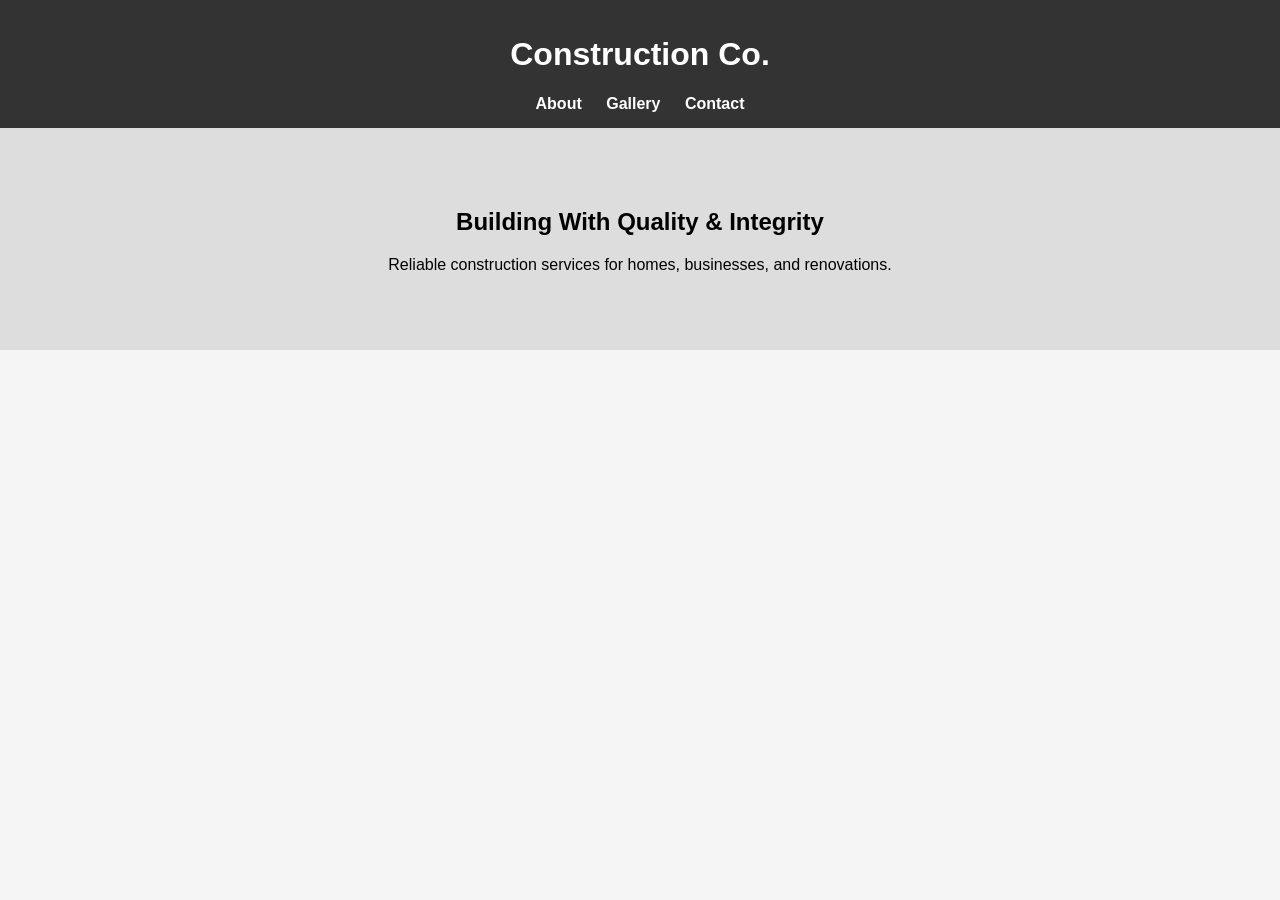
==== index.html @ 427f7944 "Initial construction website" ====
<!DOCTYPE html>
<html lang="en">
<head>
    <meta charset="UTF-8">
    <meta name="viewport" content="width=device-width, initial-scale=1.0">
    <title>Construction Co.</title>
    <link rel="stylesheet" href="styles.css">
</head>
<body>

<header>
    <h1>Construction Co.</h1>
    <nav>
        <a href="about.html">About</a>
        <a href="gallery.html">Gallery</a>
        <a href="contact.html">Contact</a>
    </nav>
</header>

<section class="hero">
    <h2>Building With Quality & Integrity</h2>
    <p>Reliable construction services for homes, businesses, and renovations.</p>
</section>

</body>
</html>
---- styles.css ----
body {
    margin: 0;
    font-family: Arial, sans-serif;
    background: #f5f5f5;
}

header {
    background: #333;
    color: white;
    padding: 15px;
    text-align: center;
}

nav a {
    color: white;
    margin: 0 10px;
    text-decoration: none;
    font-weight: bold;
}

.hero {
    padding: 60px;
    text-align: center;
    background: #ddd;
}

.content {
    max-width: 800px;
    margin: 40px auto;
    padding: 20px;
    background: white;
    border-radius: 8px;
}

.gallery {
    display: flex;
    gap: 10px;
    padding: 20px;
    justify-content: center;
}

.gallery img {
    width: 30%;
    border-radius: 6px;
}
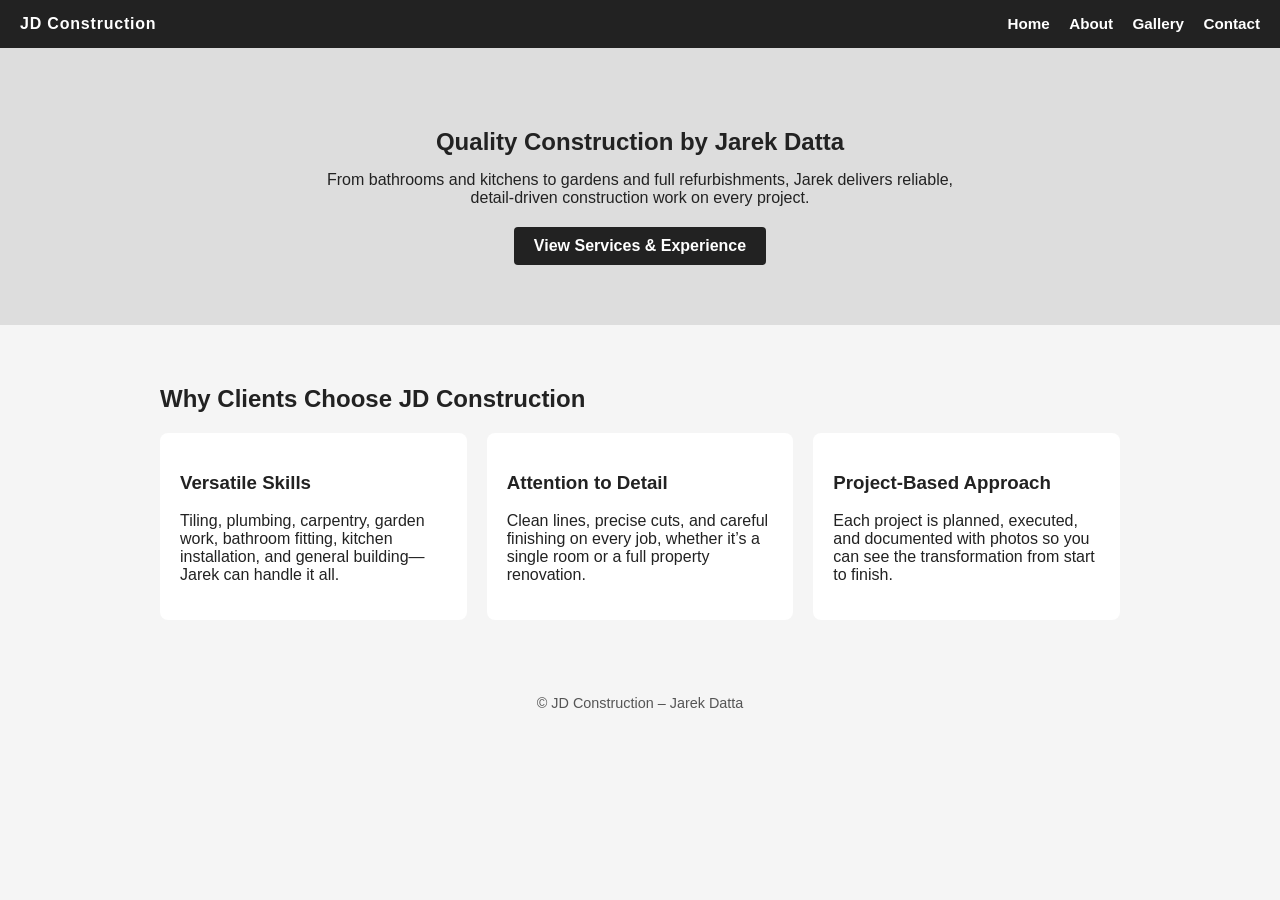
==== commit 1c55ba8f: "Update commit" ====
--- a/index.html
+++ b/index.html
@@ -3,14 +3,15 @@
 <head>
     <meta charset="UTF-8">
     <meta name="viewport" content="width=device-width, initial-scale=1.0">
-    <title>Construction Co.</title>
+    <title>JD Construction – Home</title>
     <link rel="stylesheet" href="styles.css">
 </head>
 <body>
 
 <header>
-    <h1>Construction Co.</h1>
+    <div class="logo">JD Construction</div>
     <nav>
+        <a href="index.html">Home</a>
         <a href="about.html">About</a>
         <a href="gallery.html">Gallery</a>
         <a href="contact.html">Contact</a>
@@ -18,9 +19,44 @@
 </header>
 
 <section class="hero">
-    <h2>Building With Quality & Integrity</h2>
-    <p>Reliable construction services for homes, businesses, and renovations.</p>
+    <h1>Quality Construction by Jarek Datta</h1>
+    <p>
+        From bathrooms and kitchens to gardens and full refurbishments, Jarek delivers
+        reliable, detail‑driven construction work on every project.
+    </p>
+    <a href="about.html" class="btn">View Services & Experience</a>
 </section>
+
+<section class="intro">
+    <h2>Why Clients Choose JD Construction</h2>
+    <div class="intro-grid">
+        <div class="intro-item">
+            <h3>Versatile Skills</h3>
+            <p>
+                Tiling, plumbing, carpentry, garden work, bathroom fitting, kitchen installation,
+                and general building—Jarek can handle it all.
+            </p>
+        </div>
+        <div class="intro-item">
+            <h3>Attention to Detail</h3>
+            <p>
+                Clean lines, precise cuts, and careful finishing on every job, whether it’s a
+                single room or a full property renovation.
+            </p>
+        </div>
+        <div class="intro-item">
+            <h3>Project‑Based Approach</h3>
+            <p>
+                Each project is planned, executed, and documented with photos so you can see
+                the transformation from start to finish.
+            </p>
+        </div>
+    </div>
+</section>
+
+<footer>
+    <p>&copy; JD Construction – Jarek Datta</p>
+</footer>
 
 </body>
 </html>
--- a/styles.css
+++ b/styles.css
@@ -1,45 +1,183 @@
+/* Base */
+
+* {
+    box-sizing: border-box;
+}
+
 body {
     margin: 0;
     font-family: Arial, sans-serif;
     background: #f5f5f5;
+    color: #222;
 }
 
+/* Header & Navigation */
+
 header {
-    background: #333;
-    color: white;
-    padding: 15px;
-    text-align: center;
+    background: #222;
+    color: #fff;
+    padding: 15px 20px;
+    display: flex;
+    align-items: center;
+    justify-content: space-between;
+}
+
+.logo {
+    font-weight: bold;
+    letter-spacing: 0.05em;
 }
 
 nav a {
-    color: white;
-    margin: 0 10px;
+    color: #fff;
+    margin-left: 15px;
     text-decoration: none;
     font-weight: bold;
+    font-size: 0.95rem;
 }
 
+nav a.active,
+nav a:hover {
+    text-decoration: underline;
+}
+
+/* Hero */
+
 .hero {
-    padding: 60px;
+    padding: 60px 20px;
     text-align: center;
     background: #ddd;
 }
 
-.content {
-    max-width: 800px;
-    margin: 40px auto;
+.hero h1 {
+    margin-bottom: 15px;
+}
+
+.hero p {
+    max-width: 700px;
+    margin: 0 auto 20px;
+}
+
+.btn {
+    display: inline-block;
+    padding: 10px 20px;
+    background: #222;
+    color: #fff;
+    text-decoration: none;
+    border-radius: 4px;
+    font-weight: bold;
+}
+
+/* Intro section */
+
+.intro {
+    padding: 40px 20px;
+    max-width: 1000px;
+    margin: 0 auto;
+}
+
+.intro-grid {
+    display: grid;
+    grid-template-columns: repeat(auto-fit, minmax(260px, 1fr));
+    gap: 20px;
+    margin-top: 20px;
+}
+
+.intro-item {
+    background: #fff;
     padding: 20px;
-    background: white;
     border-radius: 8px;
 }
 
-.gallery {
+/* Content layout */
+
+.content {
+    max-width: 900px;
+    margin: 40px auto;
+    padding: 20px;
+    background: #fff;
+    border-radius: 8px;
+}
+
+.content.wide {
+    max-width: 1100px;
+}
+
+/* Two-column sections */
+
+.two-column {
+    display: grid;
+    grid-template-columns: repeat(auto-fit, minmax(260px, 1fr));
+    gap: 20px;
+    margin-top: 20px;
+}
+
+.two-column h3 {
+    margin-top: 0;
+}
+
+/* Lists */
+
+ul {
+    padding-left: 20px;
+}
+
+.bullet-list {
+    padding-left: 20px;
+}
+
+/* Process steps */
+
+.process {
+    display: grid;
+    grid-template-columns: repeat(auto-fit, minmax(260px, 1fr));
+    gap: 20px;
+    margin-top: 20px;
+}
+
+.process-step {
+    background: #fff;
+    padding: 20px;
+    border-radius: 8px;
+}
+
+/* Gallery */
+
+.gallery-grid {
+    display: grid;
+    grid-template-columns: repeat(auto-fit, minmax(280px, 1fr));
+    gap: 25px;
+    margin-top: 20px;
+}
+
+.project {
+    background: #fff;
+    padding: 20px;
+    border-radius: 8px;
+}
+
+.project-images {
     display: flex;
     gap: 10px;
-    padding: 20px;
-    justify-content: center;
+    margin-bottom: 10px;
 }
 
-.gallery img {
-    width: 30%;
+.project-images img {
+    width: 50%;
     border-radius: 6px;
+    object-fit: cover;
 }
+
+/* Contact */
+
+.contact-details p {
+    margin: 5px 0;
+}
+
+/* Footer */
+
+footer {
+    text-align: center;
+    padding: 20px;
+    font-size: 0.9rem;
+    color: #555;
+}
